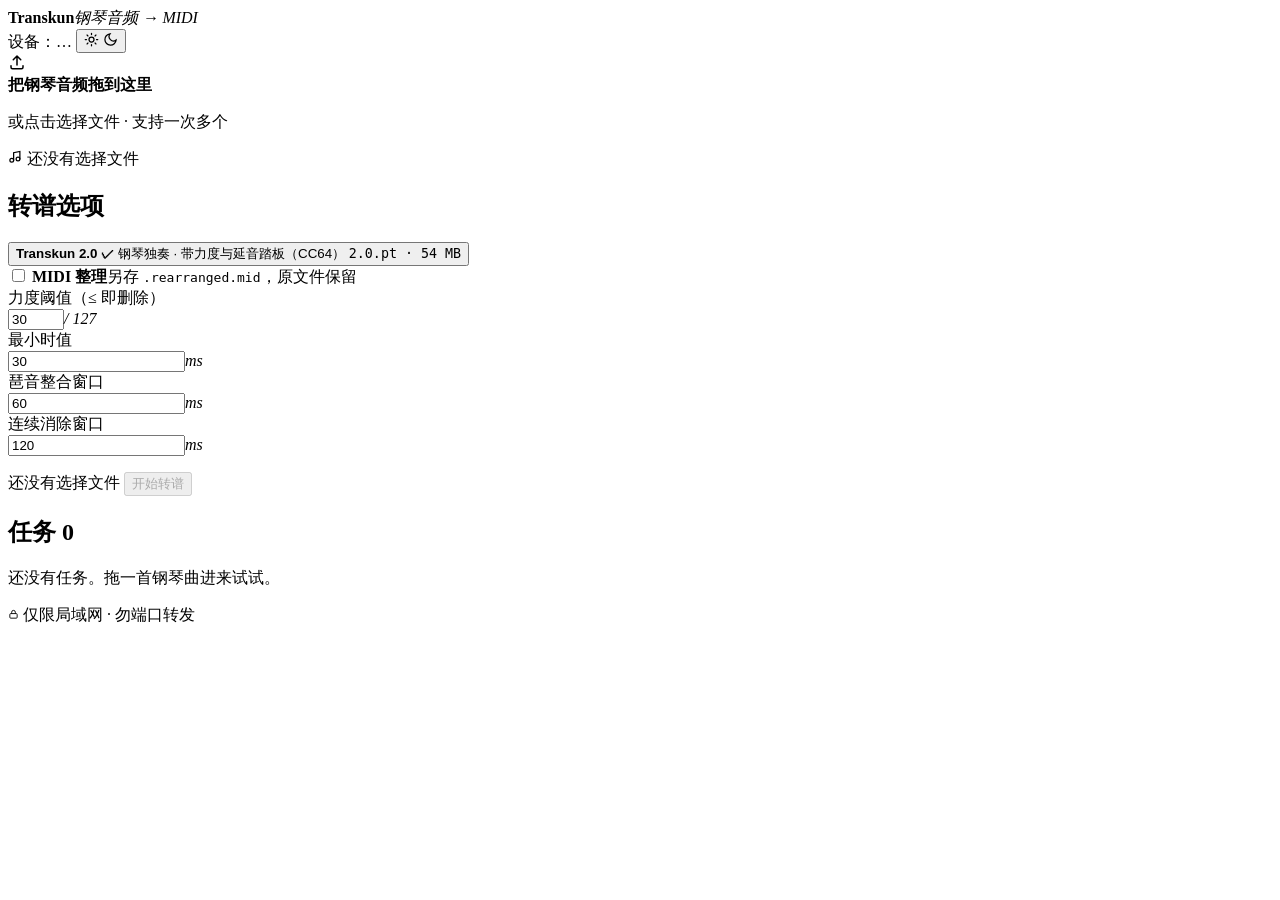
==== transkun_app/webui/static/index.html @ 0061114b "feat: 0.1.0 CLI + LAN WebUI for Transkun - transkun_app: engine wrapper (soundfile/ffmpeg decoding, " ====
<!doctype html>
<html lang="zh-CN" data-theme="light">
<head>
  <meta charset="utf-8">
  <meta name="viewport" content="width=device-width, initial-scale=1">
  <meta name="color-scheme" content="light dark">
  <title>Transkun · 钢琴转谱</title>
  <link rel="stylesheet" href="/static/style.css">
</head>
<body>
<div class="app">
  <div class="wrap">
    <header class="top">
      <div class="logo" aria-hidden="true"><i><span class="b1"></span><span class="b2"></span><span class="b3"></span></i></div>
      <div class="title"><b>Transkun</b><em>钢琴音频 → MIDI</em></div>
      <div class="spacer"></div>
      <div class="pills">
        <span class="pill" id="devicePill"><i class="dot"></i>设备：…</span>
        <span class="pill" id="versionPill"></span>
        <button class="iconbtn" id="theme" title="切换浅色/深色" aria-label="切换浅色/深色">
          <svg class="sun" width="15" height="15" viewBox="0 0 24 24" fill="none" stroke="currentColor" stroke-width="2" stroke-linecap="round"><circle cx="12" cy="12" r="4"/><path d="M12 2v2M12 20v2M2 12h2M20 12h2M4.9 4.9l1.4 1.4M17.7 17.7l1.4 1.4M19.1 4.9l-1.4 1.4M6.3 17.7l-1.4 1.4"/></svg>
          <svg class="moon" width="15" height="15" viewBox="0 0 24 24" fill="none" stroke="currentColor" stroke-width="2" stroke-linecap="round"><path d="M21 12.8A9 9 0 1 1 11.2 3a7 7 0 0 0 9.8 9.8z"/></svg>
        </button>
      </div>
    </header>

    <div class="grid">
      <div class="stack">
        <section class="card">
          <div class="drop" id="drop" tabindex="0" role="button" aria-label="选择音频文件">
            <div class="up">
              <svg width="18" height="18" viewBox="0 0 24 24" fill="none" stroke="currentColor" stroke-width="2" stroke-linecap="round" stroke-linejoin="round"><path d="M12 16V4m0 0L7 9m5-5 5 5"/><path d="M4 17v2a2 2 0 0 0 2 2h12a2 2 0 0 0 2-2v-2"/></svg>
            </div>
            <b>把钢琴音频拖到这里</b>
            <p>或点击选择文件 · 支持一次多个</p>
            <div class="formats" id="formats"></div>
            <input type="file" id="file" multiple hidden
                   accept=".wav,.mp3,.flac,.ogg,.m4a,.aac,.aiff,.aif,.opus,audio/*">
          </div>

          <div class="filebar">
            <div class="file empty" id="fileInfo">
              <svg width="15" height="15" viewBox="0 0 24 24" fill="none" stroke="currentColor" stroke-width="2" stroke-linecap="round"><path d="M9 18V6l10-2v12"/><circle cx="6" cy="18" r="3"/><circle cx="16" cy="16" r="3"/></svg>
              <span class="name" id="fileName">还没有选择文件</span>
              <span class="size num" id="fileSize"></span>
            </div>
          </div>
        </section>

        <section class="card">
          <h2>转谱选项 <span class="line"></span></h2>
          <div class="models" id="models">
            <button class="model" type="button" aria-pressed="true" data-model="2.0">
              <b>Transkun 2.0 <span class="tick">✓</span></b>
              <span>钢琴独奏 · 带力度与延音踏板（CC64）</span>
              <code>2.0.pt · 54 MB</code>
            </button>
          </div>

          <div class="switchrow">
            <label class="switch"><input type="checkbox" id="rearrange"><i></i></label>
            <span class="label"><b>MIDI 整理</b><span>另存 <code>.rearranged.mid</code>，原文件保留</span></span>
          </div>

          <div class="fields">
            <div class="field">
              <label for="velocity">力度阈值（≤ 即删除）</label>
              <div class="box"><input type="number" id="velocity" min="0" max="127" step="1" value="30"><i>/ 127</i></div>
            </div>
            <div class="field">
              <label for="minMs">最小时值</label>
              <div class="box"><input type="number" id="minMs" min="0" step="1" value="30"><i>ms</i></div>
            </div>
            <div class="field">
              <label for="chordMs">琶音整合窗口</label>
              <div class="box"><input type="number" id="chordMs" min="0" step="1" value="60"><i>ms</i></div>
            </div>
            <div class="field">
              <label for="repeatMs">连续消除窗口</label>
              <div class="box"><input type="number" id="repeatMs" min="0" step="1" value="120"><i>ms</i></div>
            </div>
          </div>
          <p class="hint" id="rearrangeHint"></p>

          <div class="startbox">
            <span class="muted" id="selectedInfo">还没有选择文件</span>
            <button class="btn primary wide" id="start" disabled>开始转谱</button>
            <div class="uploadrow" id="uploadRow" hidden>
              <div class="bar slim"><i id="uploadBar"></i></div>
              <span class="meta" id="uploadStatus"></span>
            </div>
            <button class="btn ghost small" id="abortUpload" hidden>取消上传</button>
          </div>
        </section>
      </div>

      <div class="stack">
        <section class="card" id="activeCard" hidden>
          <h2>正在转谱 <span class="line"></span> <span class="meta num" id="activeElapsed"></span></h2>
          <div class="jobhead">
            <span class="name" id="activeName"></span>
            <span class="chip run">转谱中</span>
            <span class="chip" id="activeModel"></span>
          </div>
          <div class="bar"><i id="activeBar" class="busy"></i></div>
          <div class="meta" id="activeMeta"></div>
          <div class="eq" id="eq" aria-hidden="true"></div>
          <div class="jobfoot">
            <span class="meta grow">转谱完成后会出现在下面的任务列表里</span>
            <button class="btn ghost small" id="activeCancel">取消</button>
          </div>
          <details class="log"><summary>日志</summary><pre id="activeLog"></pre></details>
        </section>

        <section class="card">
          <h2>任务 <span class="line"></span> <span class="pill" id="queuePill">0</span></h2>
          <div class="q" id="jobs"></div>
          <p class="empty" id="emptyJobs">还没有任务。拖一首钢琴曲进来试试。</p>
        </section>
      </div>
    </div>

    <footer class="foot">
      <span class="num" id="limits"></span>
      <span class="spacer"></span>
      <span class="lock">
        <svg width="11" height="11" viewBox="0 0 24 24" fill="none" stroke="currentColor" stroke-width="2"><rect x="4" y="10" width="16" height="10" rx="2"/><path d="M8 10V7a4 4 0 0 1 8 0v3"/></svg>
        仅限局域网 · 勿端口转发
      </span>
    </footer>
  </div>
</div>
<script src="/static/app.js"></script>
</body>
</html>
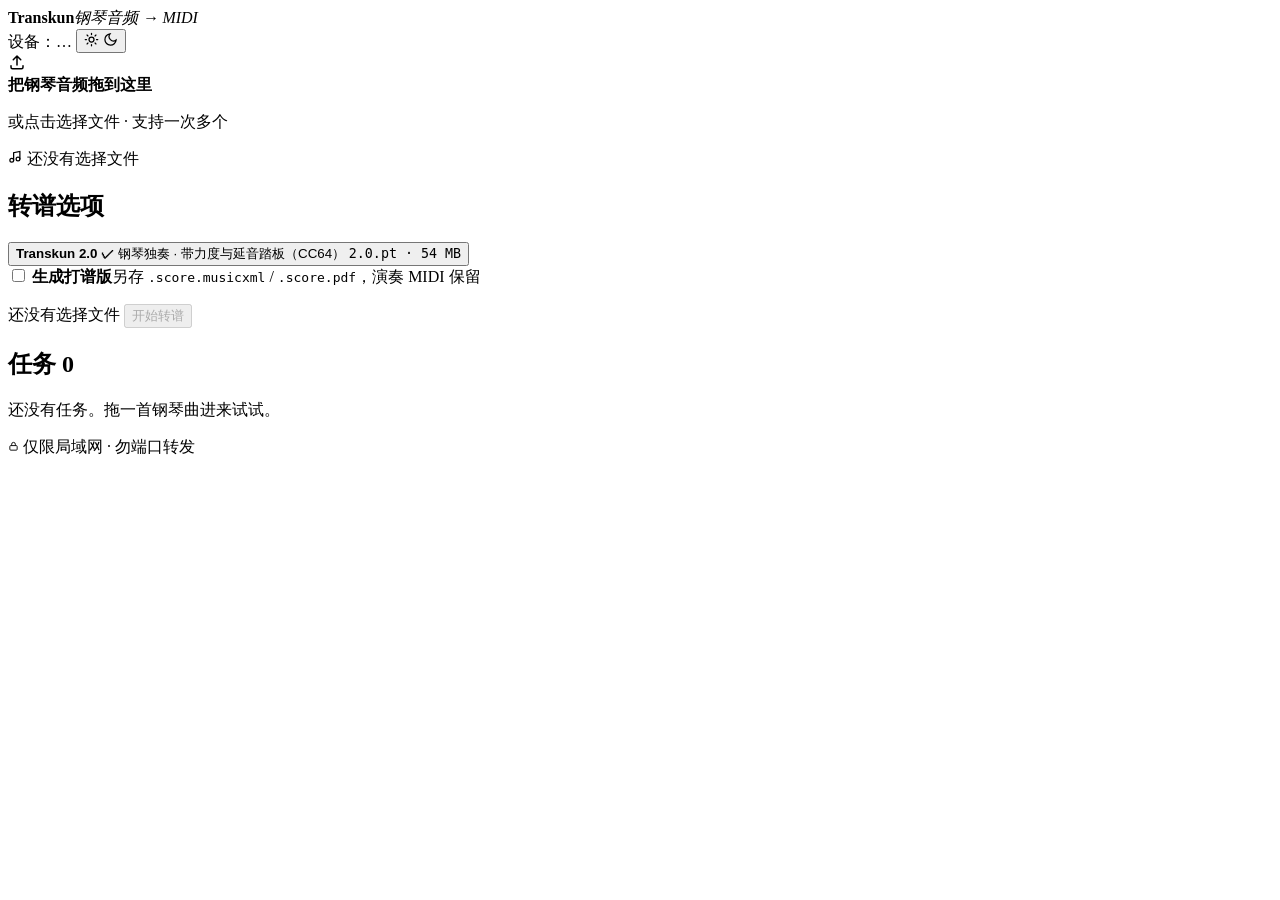
==== commit f0a13e6f: "feat: score edition (MusicXML/PDF) and remove MIDI rearrange - transkun_app/score: analysis (key/BPM" ====
--- a/transkun_app/webui/static/index.html
+++ b/transkun_app/webui/static/index.html
@@ -58,29 +58,70 @@
           </div>
 
           <div class="switchrow">
-            <label class="switch"><input type="checkbox" id="rearrange"><i></i></label>
-            <span class="label"><b>MIDI 整理</b><span>另存 <code>.rearranged.mid</code>，原文件保留</span></span>
+            <label class="switch"><input type="checkbox" id="score"><i></i></label>
+            <span class="label"><b>生成打谱版</b><span>另存 <code>.score.musicxml</code> / <code>.score.pdf</code>，演奏 MIDI 保留</span></span>
           </div>
 
-          <div class="fields">
+          <div class="scorefields" id="scoreFields" hidden>
             <div class="field">
-              <label for="velocity">力度阈值（≤ 即删除）</label>
-              <div class="box"><input type="number" id="velocity" min="0" max="127" step="1" value="30"><i>/ 127</i></div>
+              <label for="scoreMode">打谱模式</label>
+              <select id="scoreMode" class="select">
+                <option value="block">缩编版 · 和弦块 + 琶音记号</option>
+                <option value="faithful">保留版 · 不删内声部</option>
+              </select>
             </div>
             <div class="field">
-              <label for="minMs">最小时值</label>
-              <div class="box"><input type="number" id="minMs" min="0" step="1" value="30"><i>ms</i></div>
+              <label for="scoreKey">调性</label>
+              <select id="scoreKey" class="select">
+                <option value="auto">自动估计</option>
+                <option value="C">C 大调</option>
+                <option value="G">G 大调</option>
+                <option value="D">D 大调</option>
+                <option value="A">A 大调</option>
+                <option value="E">E 大调</option>
+                <option value="B">B 大调</option>
+                <option value="F#">F# 大调</option>
+                <option value="F">F 大调</option>
+                <option value="Bb">Bb 大调</option>
+                <option value="Eb">Eb 大调</option>
+                <option value="Ab">Ab 大调</option>
+                <option value="Db">Db 大调</option>
+                <option value="Am">a 小调</option>
+                <option value="Em">e 小调</option>
+                <option value="Bm">b 小调</option>
+                <option value="F#m">f# 小调</option>
+                <option value="Dm">d 小调</option>
+                <option value="Gm">g 小调</option>
+                <option value="Cm">c 小调</option>
+                <option value="Fm">f 小调</option>
+              </select>
             </div>
             <div class="field">
-              <label for="chordMs">琶音整合窗口</label>
-              <div class="box"><input type="number" id="chordMs" min="0" step="1" value="60"><i>ms</i></div>
+              <label for="scoreTime">拍号</label>
+              <select id="scoreTime" class="select">
+                <option value="auto">自动（保守用 4/4）</option>
+                <option value="4/4">4/4</option>
+                <option value="3/4">3/4</option>
+                <option value="2/4">2/4</option>
+                <option value="6/8">6/8</option>
+                <option value="3/8">3/8</option>
+              </select>
             </div>
             <div class="field">
-              <label for="repeatMs">连续消除窗口</label>
-              <div class="box"><input type="number" id="repeatMs" min="0" step="1" value="120"><i>ms</i></div>
+              <label for="scoreBpm">速度</label>
+              <div class="box"><input type="number" id="scoreBpm" min="20" max="300" step="1" placeholder="自动"><i>BPM</i></div>
+            </div>
+            <div class="field">
+              <label for="scoreTitle">乐谱标题（可选）</label>
+              <div class="box"><input type="text" id="scoreTitle" placeholder="默认与文件名相同"></div>
+            </div>
+            <div class="field">
+              <label for="scoreComposer">作曲者（可选）</label>
+              <div class="box"><input type="text" id="scoreComposer" placeholder="例如 Debussy"></div>
             </div>
           </div>
-          <p class="hint" id="rearrangeHint"></p>
+          <label class="check scorecheck" id="scorePdfRow" hidden><input type="checkbox" id="scorePdf" checked> 同时生成 PDF（渲染依赖缺失时保留 MusicXML/SVG）</label>
+          <p class="hint" id="scoreHint"></p>
 
           <div class="startbox">
             <span class="muted" id="selectedInfo">还没有选择文件</span>
